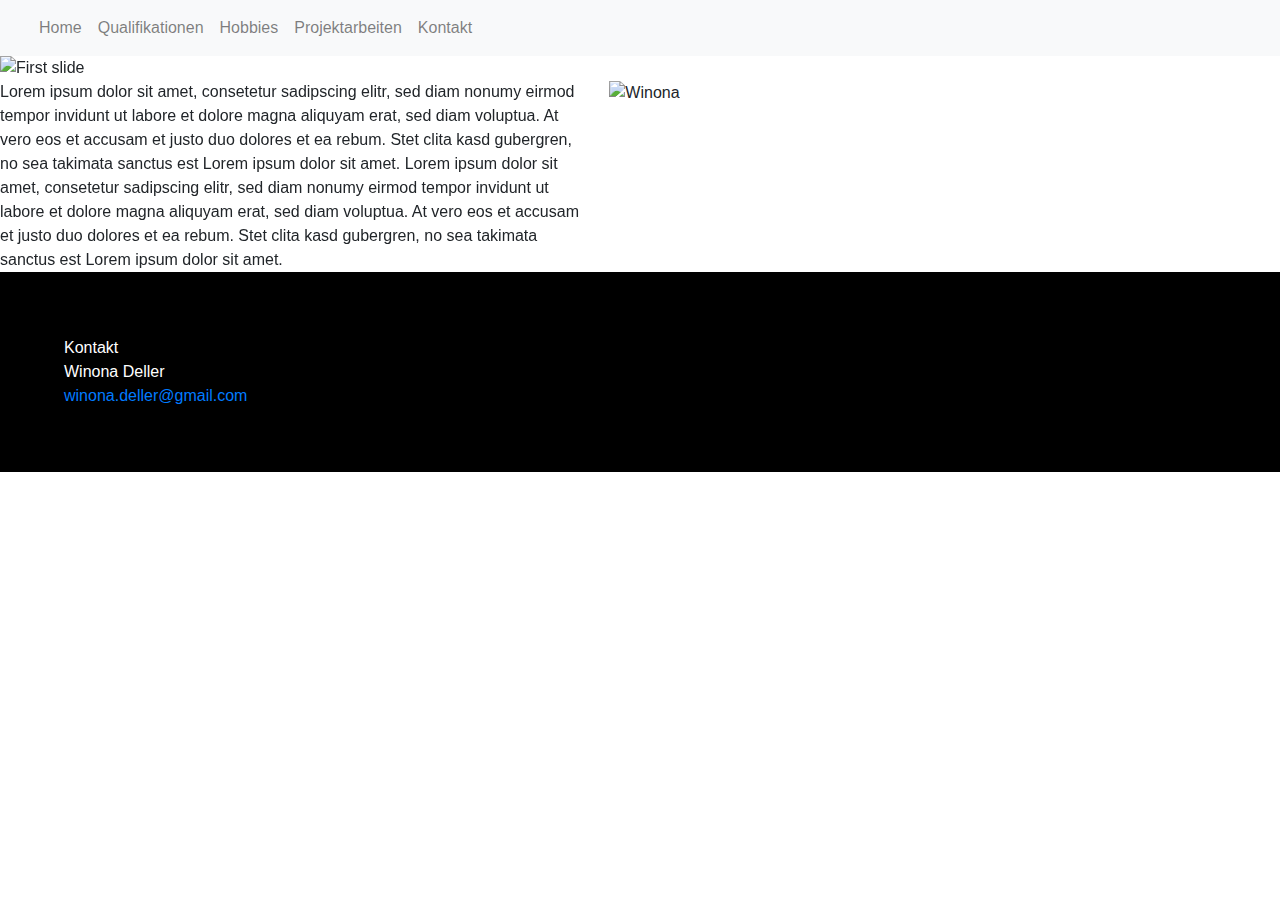
==== Index.html @ 4af48ea9 "Add files via upload" ====
<!DOCTYPE html>
<html lang="en">
<head>

    <link href="https://cdn.jsdelivr.net/npm/bootstrap@5.2.0-beta1/dist/css/bootstrap.min.css" rel="stylesheet" integrity="sha384-0evHe/X+R7YkIZDRvuzKMRqM+OrBnVFBL6DOitfPri4tjfHxaWutUpFmBp4vmVor" crossorigin="anonymous">    <meta charset="UTF-8">
    <link rel="stylesheet" href="Stylesheet.css">
    <title>Home</title>
</head>
<header>
    <nav class="navbar navbar-expand-lg navbar-light bg-light">
        <div class="container-fluid">
            <button class="navbar-toggler" type="button" data-bs-toggle="collapse" data-bs-target="#navbarNav" aria-controls="navbarNav" aria-expanded="false" aria-label="Toggle navigation">
                <span class="navbar-toggler-icon"></span>
            </button>
            <div class="collapse navbar-collapse" id="navbarNav">
                <ul class="navbar-nav">
                    <li class="nav-item">
                        <a class="nav-link" href="Index.html">Home</a>
                    </li>
                    <li class="nav-item">
                        <a class="nav-link" href="Qualifikationen.html">Qualifikationen</a>
                    </li>
                    <li class="nav-item">
                        <a class="nav-link" href="Hobbies.html">Hobbies</a>
                    </li>
                    <li class="nav-item">
                        <a class="nav-link" href="Projektarbeiten.html">Projektarbeiten</a>
                    </li>
                    <li class="nav-item">
                        <a class="nav-link" href="Kontakt.html">Kontakt</a>
                    </li>
                </ul>
            </div>
        </div>
    </nav>
</header>

<body>

<link rel="stylesheet" href="https://maxcdn.bootstrapcdn.com/bootstrap/4.0.0/css/bootstrap.min.css" integrity="sha384-Gn5384xqQ1aoWXA+058RXPxPg6fy4IWvTNh0E263XmFcJlSAwiGgFAW/dAiS6JXm" crossorigin="anonymous">

<script src="https://code.jquery.com/jquery-3.2.1.slim.min.js" integrity="sha384-KJ3o2DKtIkvYIK3UENzmM7KCkRr/rE9/Qpg6aAZGJwFDMVNA/GpGFF93hXpG5KkN" crossorigin="anonymous"></script>
<script src="https://cdnjs.cloudflare.com/ajax/libs/popper.js/1.12.9/umd/popper.min.js" integrity="sha384-ApNbgh9B+Y1QKtv3Rn7W3mgPxhU9K/ScQsAP7hUibX39j7fakFPskvXusvfa0b4Q" crossorigin="anonymous"></script>
<script src="https://maxcdn.bootstrapcdn.com/bootstrap/4.0.0/js/bootstrap.min.js" integrity="sha384-JZR6Spejh4U02d8jOt6vLEHfe/JQGiRRSQQxSfFWpi1MquVdAyjUar5+76PVCmYl" crossorigin="anonymous"></script>
<link rel="stylesheet" href="Stylesheet.css">


<div id="carouselExampleIndicators" class="carousel slide" data-ride="carousel">

    <div class="carousel-inner">
        <div class="carousel-item active">
            <img class="d-block w-100" src="images/blue.jpg" alt="First slide">
            <div class="carousel-caption d-none d-md-block">
                <h5>Urban Photography</h5>
                <p>Model: @j.a.n.a.e.l.e.n.a</p>
            </div>
        </div>
        <div class="carousel-item">
            <img class="d-block w-100" src="images/clock.jpg" alt="Second slide">
            <div class="carousel-caption d-none d-md-block">
                <h5>Urban Photography</h5>
                <p>Reithalle - Bern</p>
            </div>
        </div>
        <div class="carousel-item">
            <img class="d-block w-100" src="images/green.jpg" alt="Third slide">
            <div class="carousel-caption d-none d-md-block">
                <h5>Urban Photography</h5>
                <p>Menschenmenge - Shopville</p>
            </div>
        </div>
        <a class="carousel-control-prev" href="#carouselExampleIndicators" role="button" data-slide="prev">
            <span class="carousel-control-prev-icon" aria-hidden="true"></span>
            <span class="sr-only">Previous</span>
        </a>
        <a class="carousel-control-next" href="#carouselExampleIndicators" role="button" data-slide="next">
            <span class="carousel-control-next-icon" aria-hidden="true"></span>
            <span class="sr-only">Next</span>
        </a>
    </div>

    <div class="container">
        <div class="row">
            <div class="col-8">Lorem ipsum dolor sit amet, consetetur sadipscing elitr, sed diam nonumy eirmod tempor invidunt ut labore et dolore magna aliquyam erat, sed diam voluptua. At vero eos et accusam et justo duo dolores et ea rebum. Stet clita kasd gubergren, no sea takimata sanctus est Lorem ipsum dolor sit amet. Lorem ipsum dolor sit amet, consetetur sadipscing elitr, sed diam nonumy eirmod tempor invidunt ut labore et dolore magna aliquyam erat, sed diam voluptua. At vero eos et accusam et justo duo dolores et ea rebum. Stet clita kasd gubergren, no sea takimata sanctus est Lorem ipsum dolor sit amet.</div>
            <div class="col-4"><img src="images/winona.jpg" alt="Winona">
            </div>
        </div>
    </div>

</body>

<footer> Kontakt <br> Winona Deller <br> <a href="winona.deller@gmail.com"> winona.deller@gmail.com</a>  </footer>

</html>
---- Stylesheet.css ----
.nav {

    font-family: Arial;
    font-size: 150%;
    background-color: white;
    z-index: 999999;
    margin: 0%;
    position: fixed;


}

.nav a {
    color: gray;
    padding: 15px 15px;
    text-decoration: white;
    z-index: 99999;
}

.nav a.active {
    background-color: black;
    color: white;
    z-index: 9999;
}

.container {
    margin-left: -2%;
    margin-right: -1%;
    z-index: 1;
}


* {
    box-sizing: border-box;
}

.column-boarder {
  padding: 10%;
    padding-top: 50%;
    padding-bottom: 50%;


    z-index: 99999;
}

.container {
    display: flex;
    padding: 10%;
    margin: -10%;
}

.col {
 float: right
}

.row {

}


.col-8 {
    max-height: 60%;
}

.col-4 {
    max-height: 60%;
}

/* Create three equal columns that floats next to each other */
.column {
    float: left;
    width: 33.33%;
    padding: 2%;


}

/* Clear floats after the columns */
.row:after {
    display: table;
    clear: both;

}

/* Responsive layout - makes the three columns stack on top of each other instead of next to each other */
@media screen and (max-width: 600px) {
    .column {
        width: 100%;
    }
}


footer {
    color: white;
    background-color: black;
    padding: 5%;
}
---- Stylesheet.css ----
.nav {

    font-family: Arial;
    font-size: 150%;
    background-color: white;
    z-index: 999999;
    margin: 0%;
    position: fixed;


}

.nav a {
    color: gray;
    padding: 15px 15px;
    text-decoration: white;
    z-index: 99999;
}

.nav a.active {
    background-color: black;
    color: white;
    z-index: 9999;
}

.container {
    margin-left: -2%;
    margin-right: -1%;
    z-index: 1;
}


* {
    box-sizing: border-box;
}

.column-boarder {
  padding: 10%;
    padding-top: 50%;
    padding-bottom: 50%;


    z-index: 99999;
}

.container {
    display: flex;
    padding: 10%;
    margin: -10%;
}

.col {
 float: right
}

.row {

}


.col-8 {
    max-height: 60%;
}

.col-4 {
    max-height: 60%;
}

/* Create three equal columns that floats next to each other */
.column {
    float: left;
    width: 33.33%;
    padding: 2%;


}

/* Clear floats after the columns */
.row:after {
    display: table;
    clear: both;

}

/* Responsive layout - makes the three columns stack on top of each other instead of next to each other */
@media screen and (max-width: 600px) {
    .column {
        width: 100%;
    }
}


footer {
    color: white;
    background-color: black;
    padding: 5%;
}
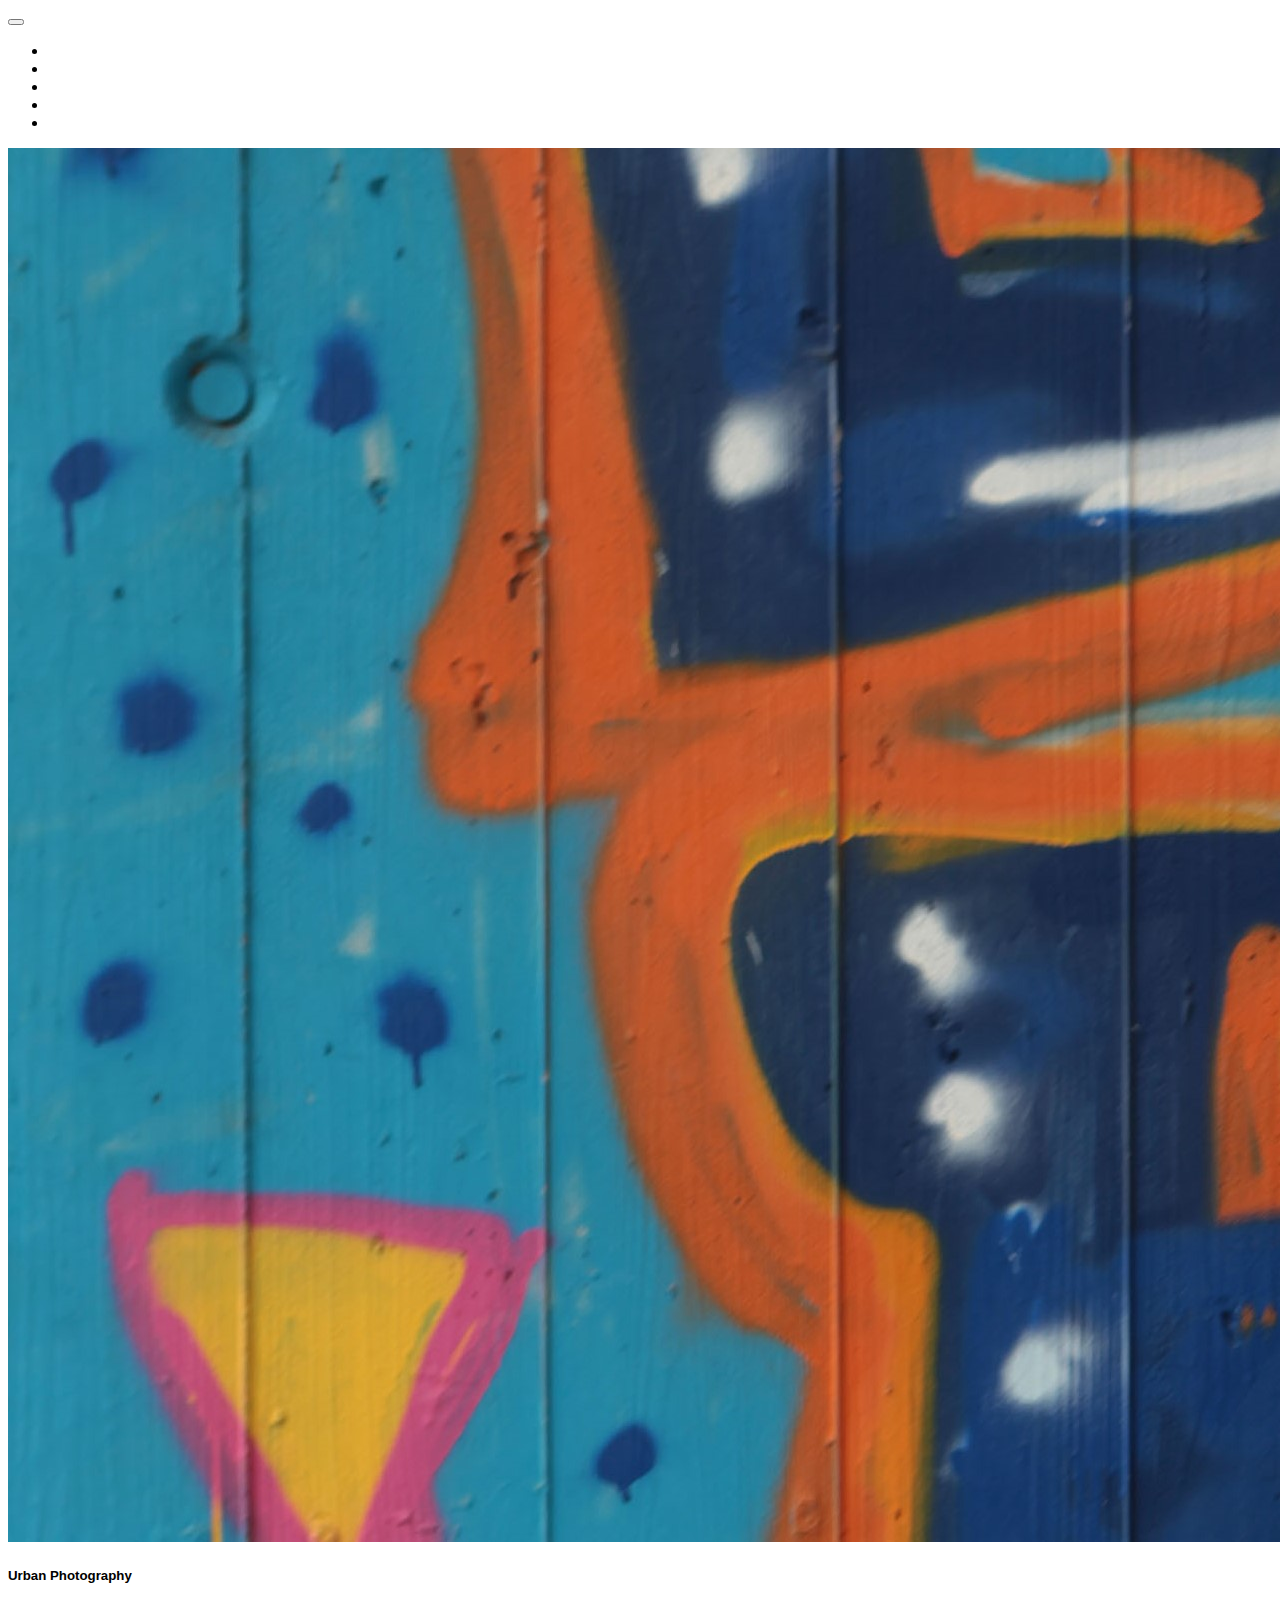
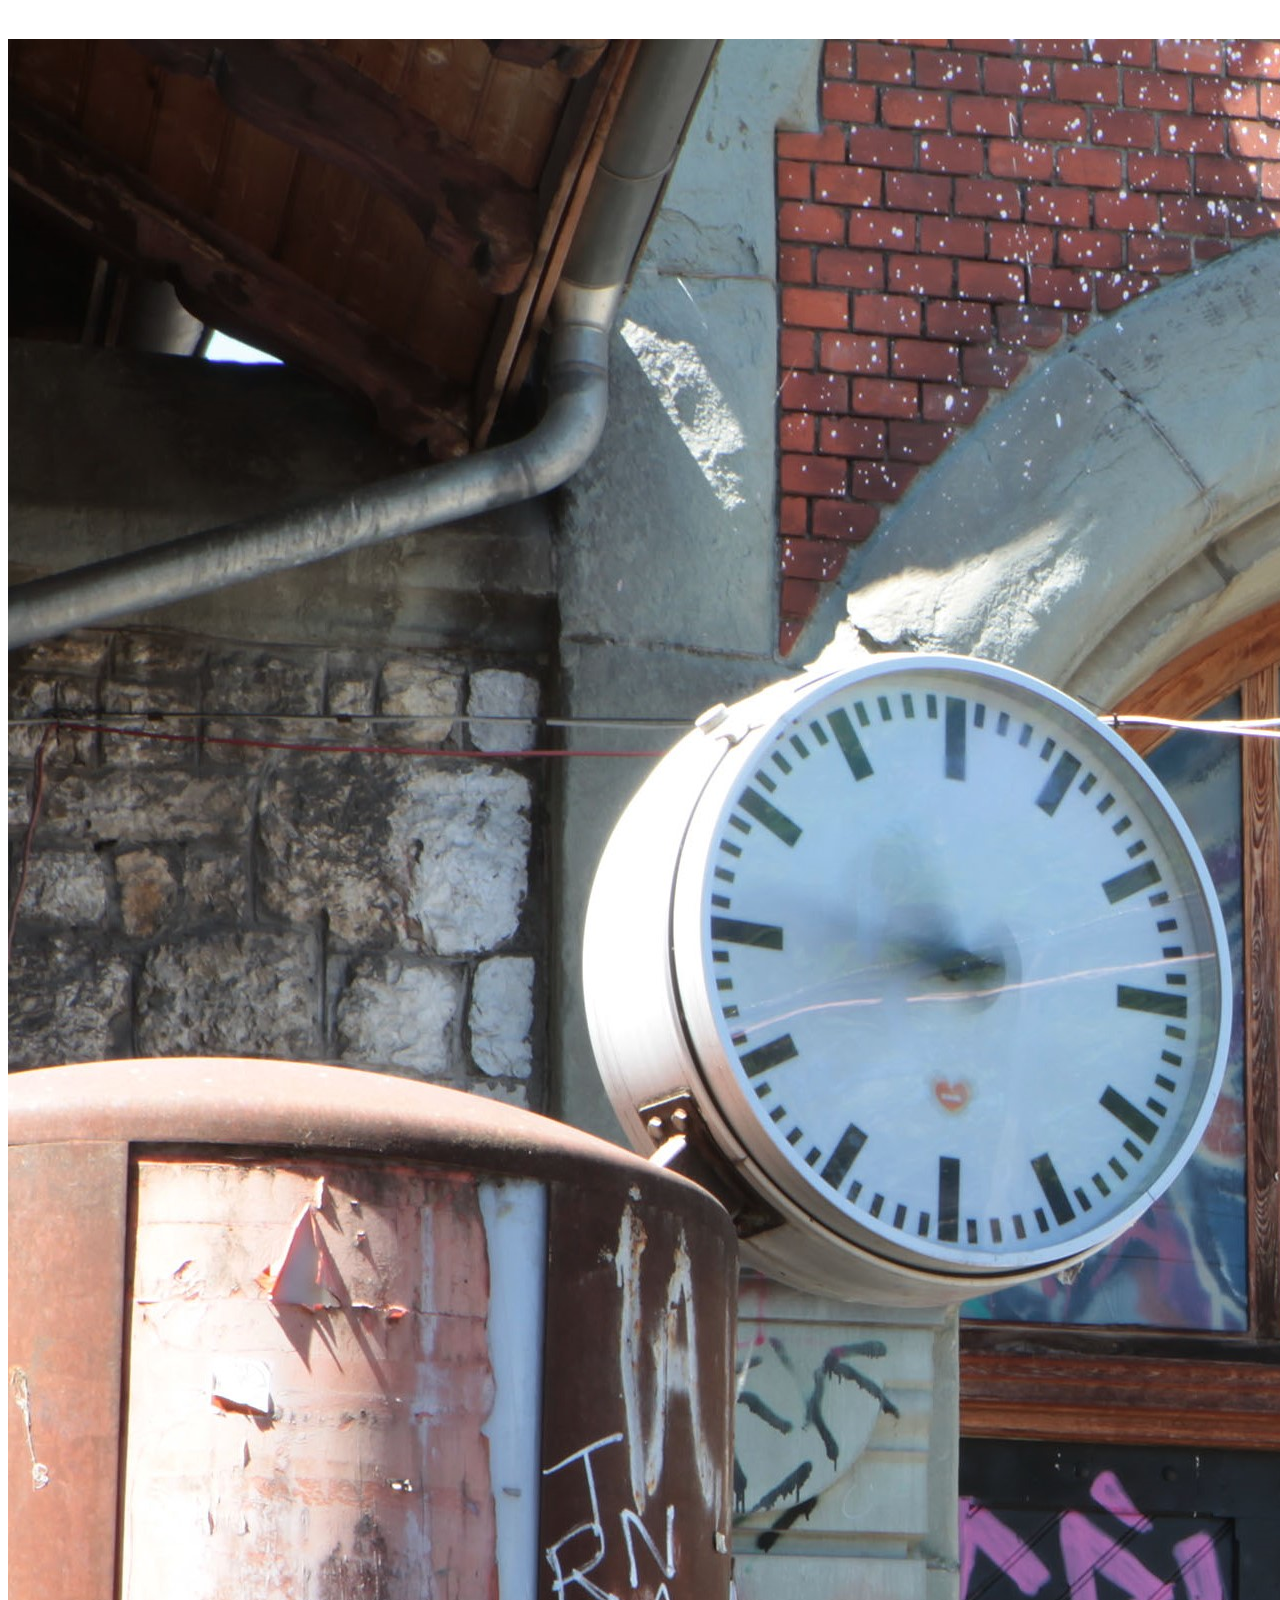
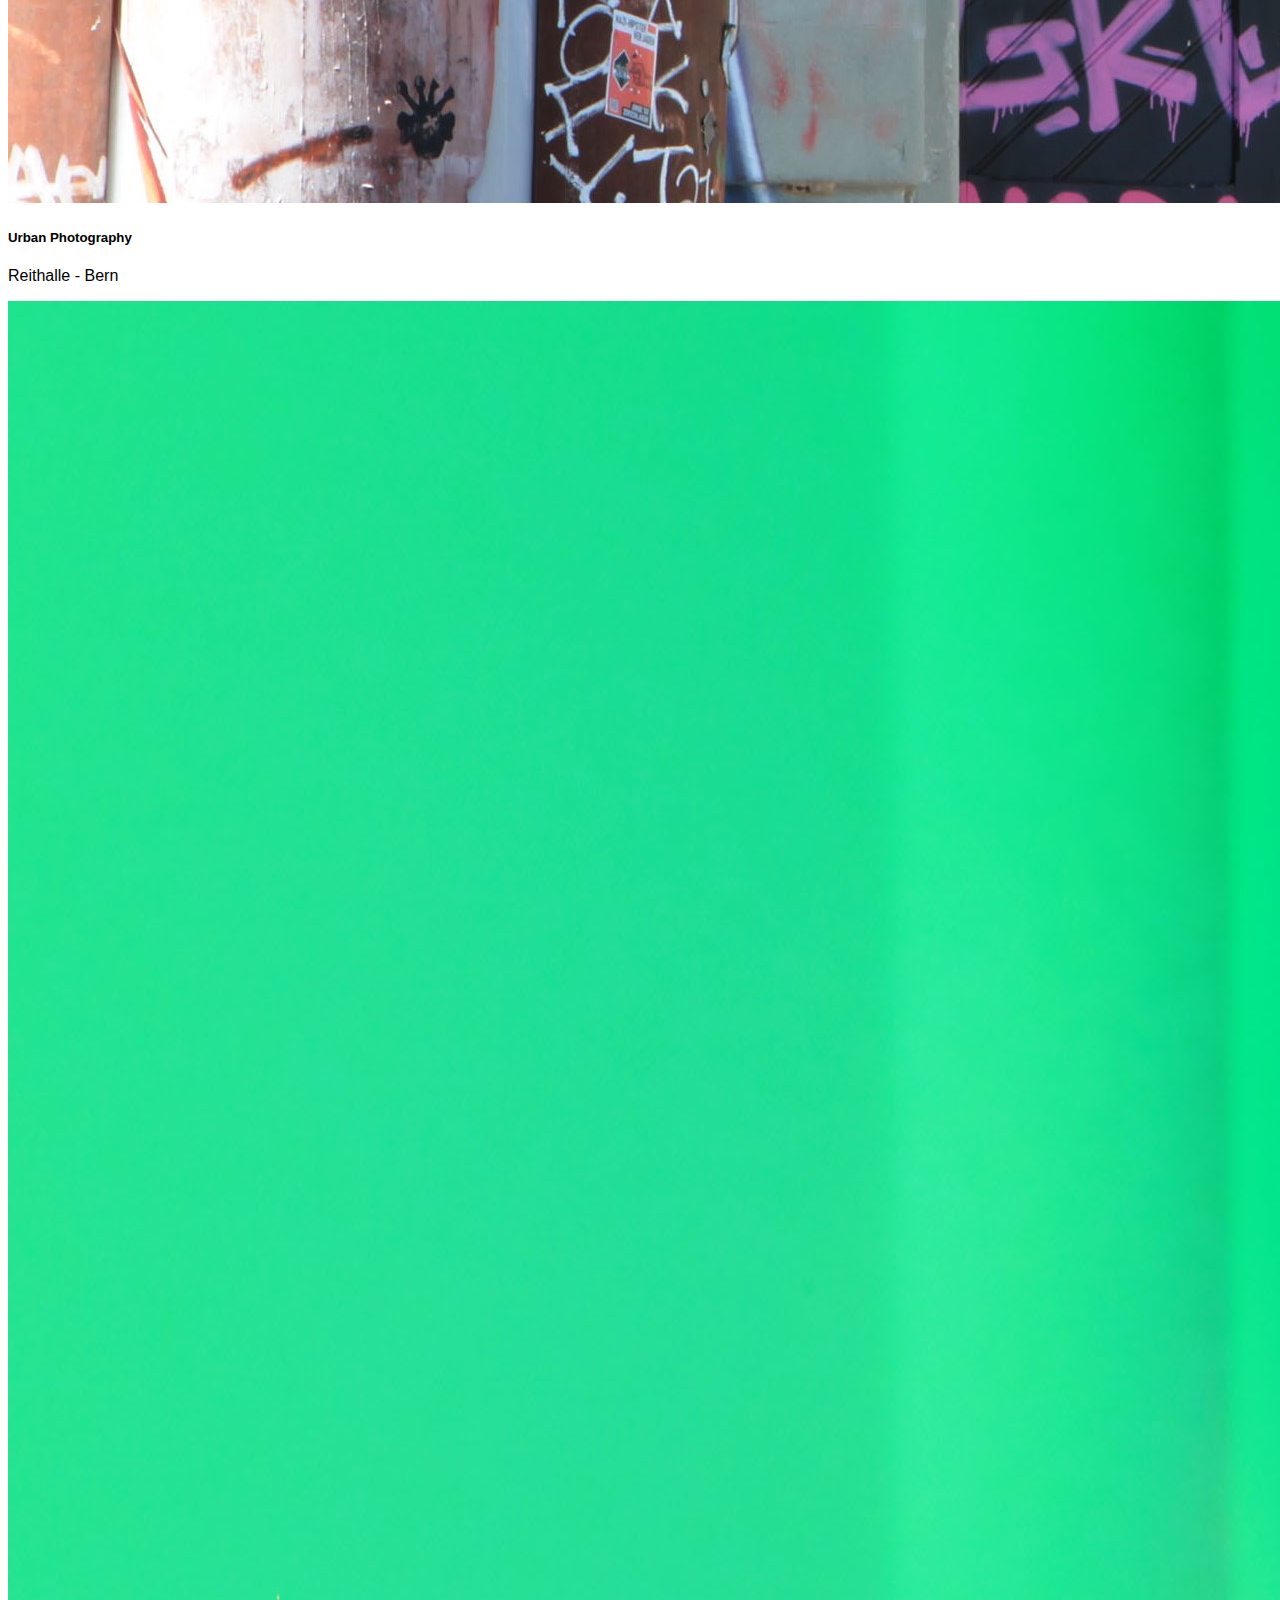
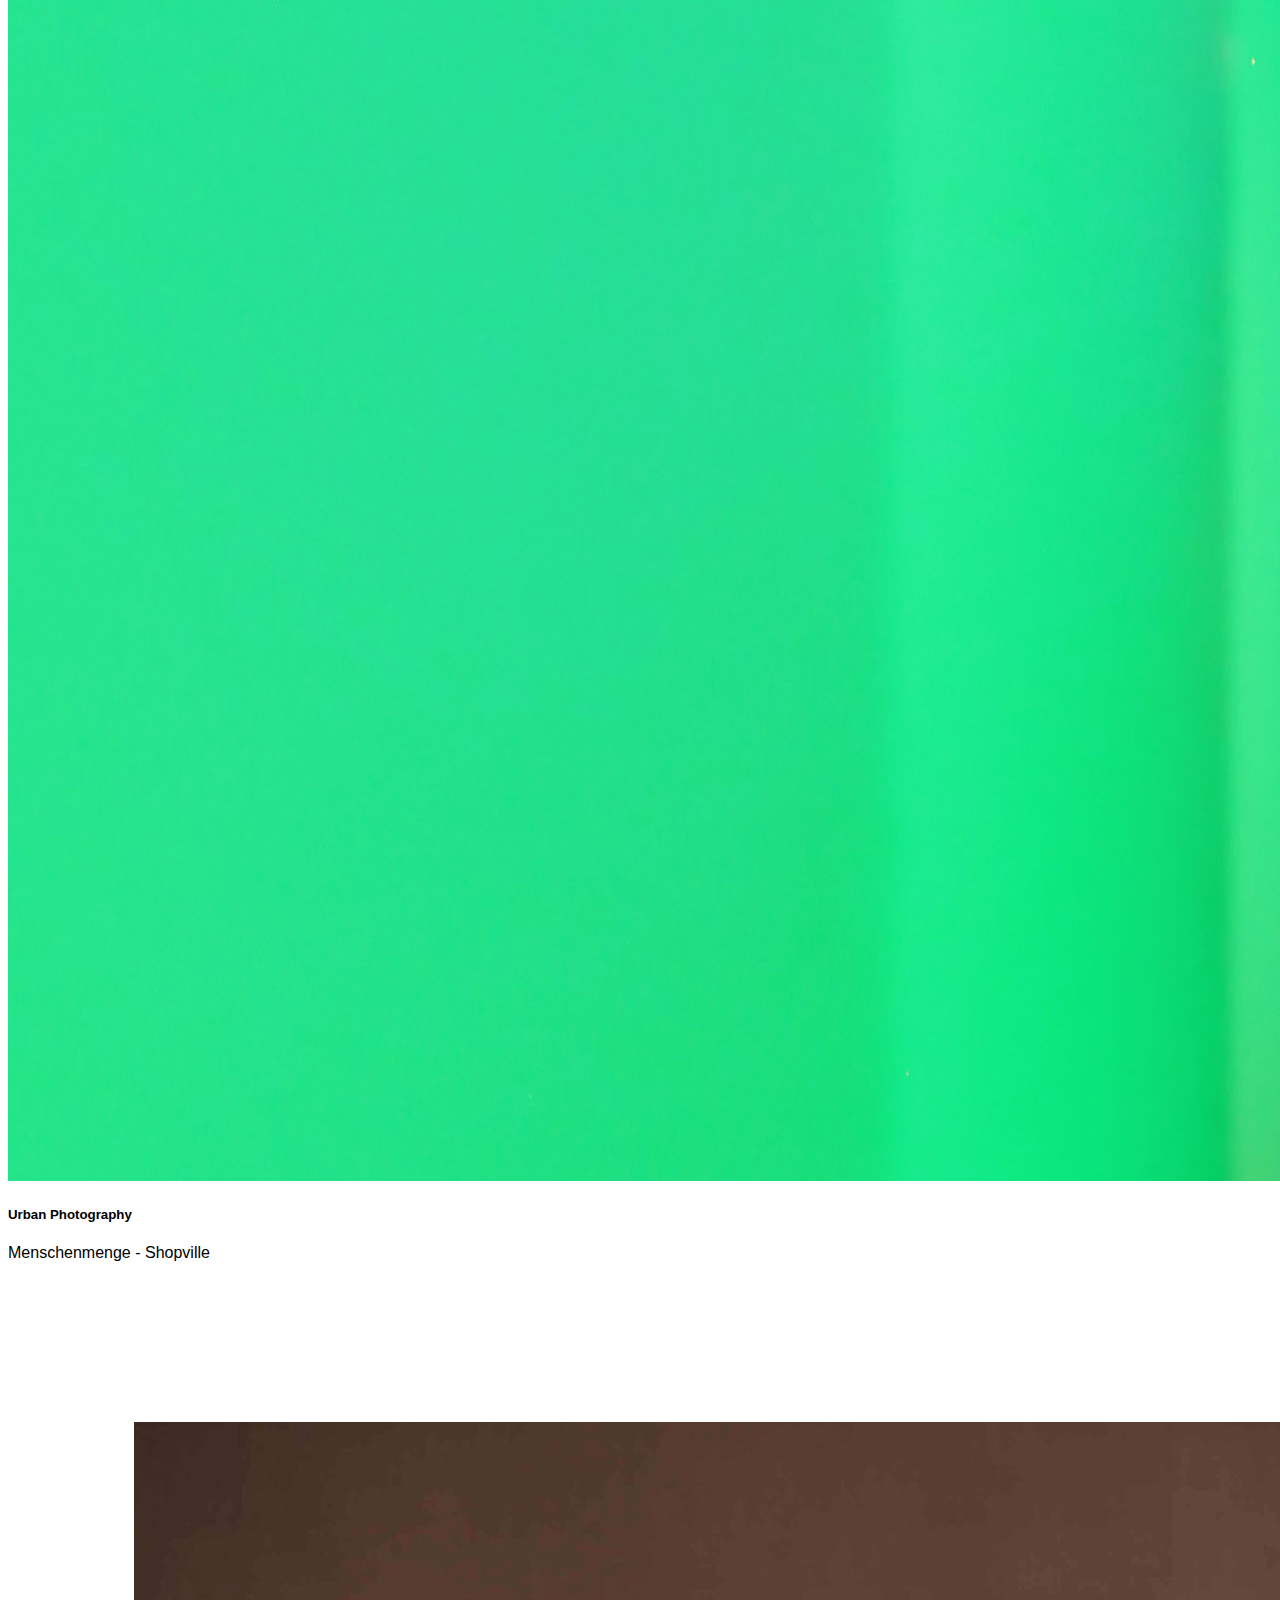
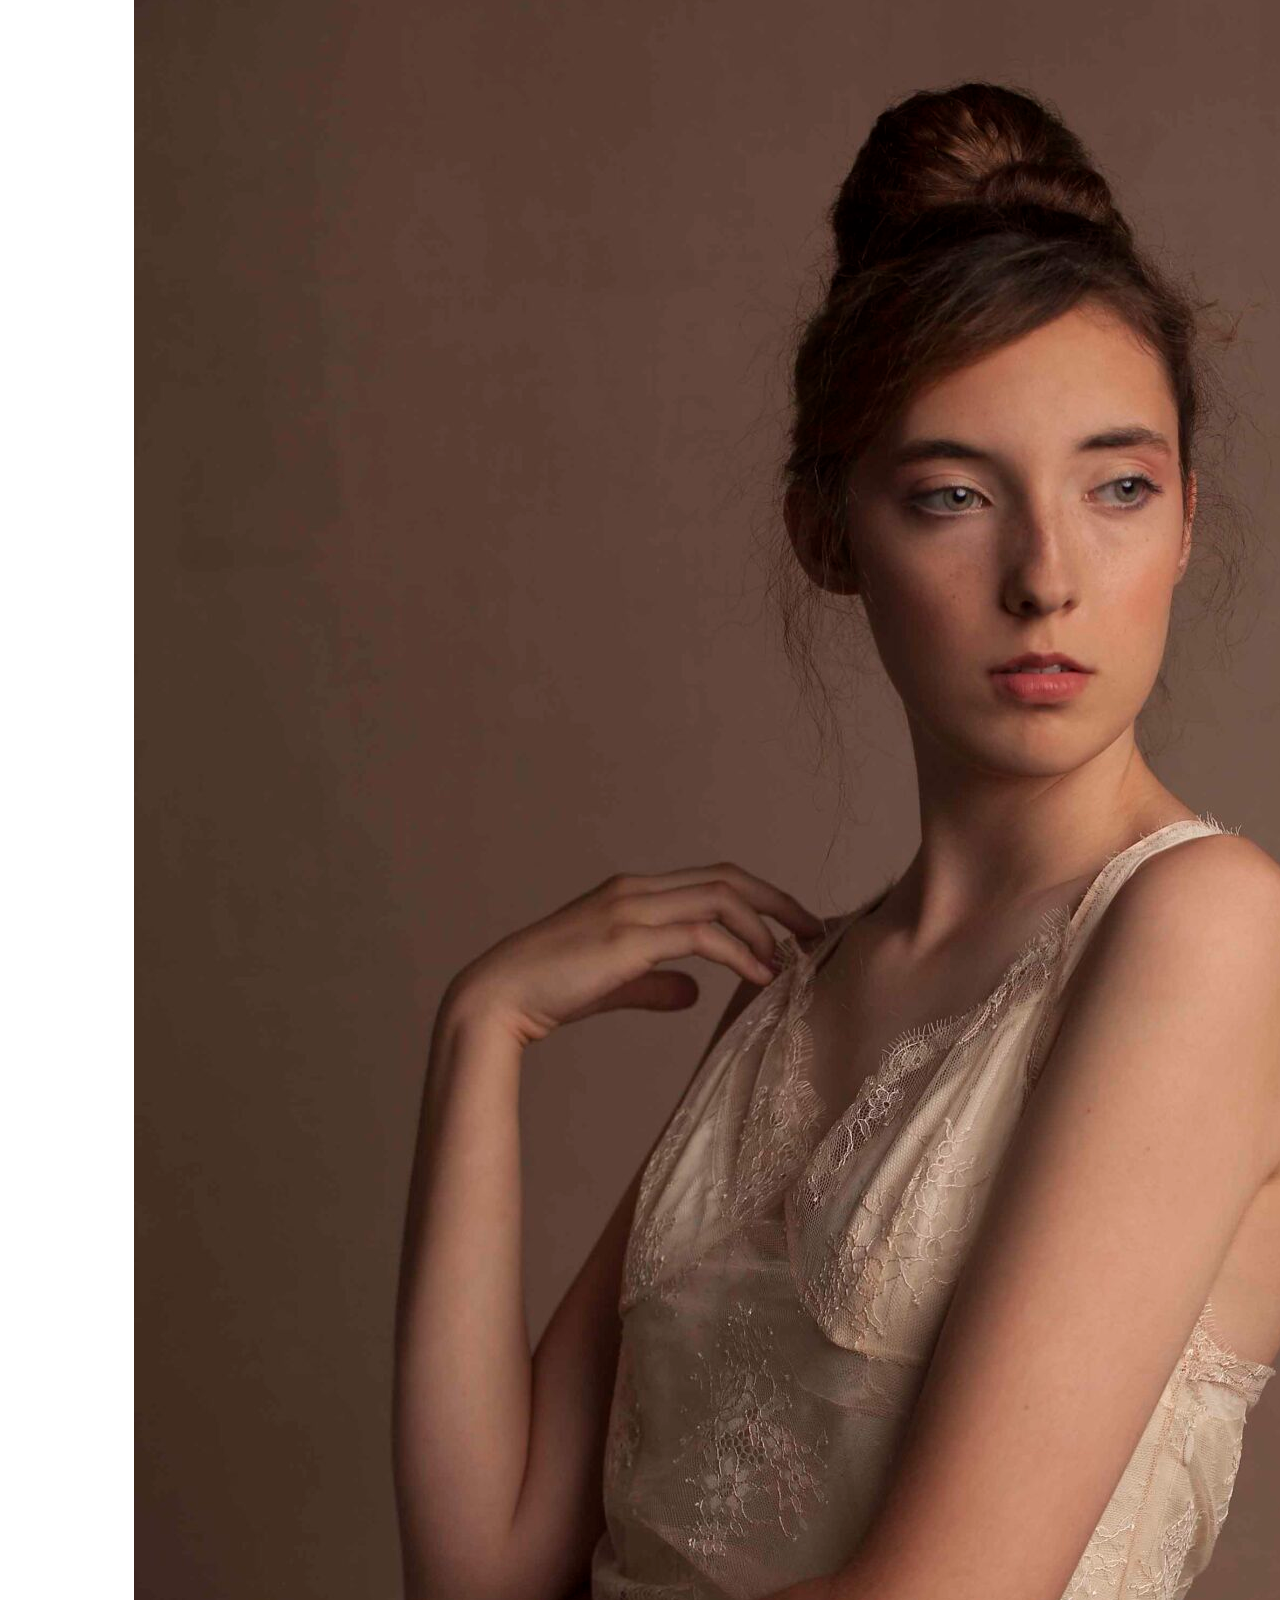
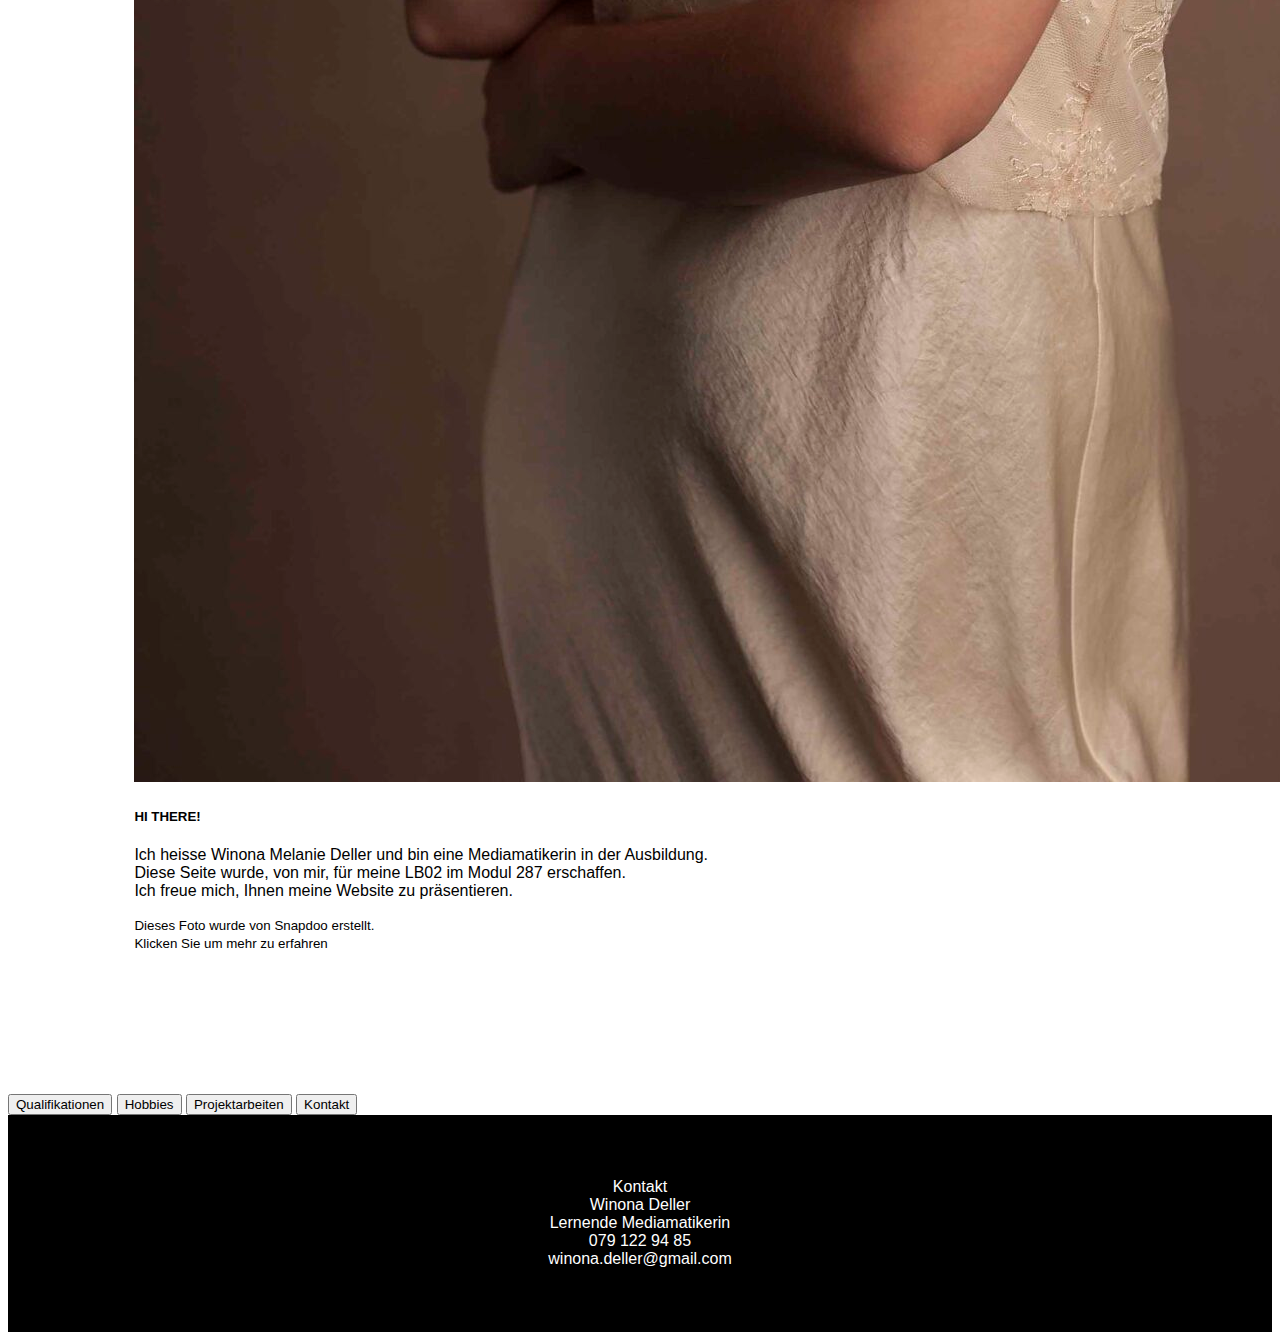
==== commit 25bf9475: "Add files via upload" ====
--- a/Index.html
+++ b/Index.html
@@ -37,12 +37,6 @@
 
 <body>
 
-<link rel="stylesheet" href="https://maxcdn.bootstrapcdn.com/bootstrap/4.0.0/css/bootstrap.min.css" integrity="sha384-Gn5384xqQ1aoWXA+058RXPxPg6fy4IWvTNh0E263XmFcJlSAwiGgFAW/dAiS6JXm" crossorigin="anonymous">
-
-<script src="https://code.jquery.com/jquery-3.2.1.slim.min.js" integrity="sha384-KJ3o2DKtIkvYIK3UENzmM7KCkRr/rE9/Qpg6aAZGJwFDMVNA/GpGFF93hXpG5KkN" crossorigin="anonymous"></script>
-<script src="https://cdnjs.cloudflare.com/ajax/libs/popper.js/1.12.9/umd/popper.min.js" integrity="sha384-ApNbgh9B+Y1QKtv3Rn7W3mgPxhU9K/ScQsAP7hUibX39j7fakFPskvXusvfa0b4Q" crossorigin="anonymous"></script>
-<script src="https://maxcdn.bootstrapcdn.com/bootstrap/4.0.0/js/bootstrap.min.js" integrity="sha384-JZR6Spejh4U02d8jOt6vLEHfe/JQGiRRSQQxSfFWpi1MquVdAyjUar5+76PVCmYl" crossorigin="anonymous"></script>
-<link rel="stylesheet" href="Stylesheet.css">
 
 
 <div id="carouselExampleIndicators" class="carousel slide" data-ride="carousel">
@@ -52,7 +46,7 @@
             <img class="d-block w-100" src="images/blue.jpg" alt="First slide">
             <div class="carousel-caption d-none d-md-block">
                 <h5>Urban Photography</h5>
-                <p>Model: @j.a.n.a.e.l.e.n.a</p>
+                <p><a href="https://www.instagram.com/j.a.n.a.e.l.e.n.a/">Model: Jana Bally</a></p>
             </div>
         </div>
         <div class="carousel-item">
@@ -79,16 +73,42 @@
         </a>
     </div>
 
-    <div class="container">
-        <div class="row">
-            <div class="col-8">Lorem ipsum dolor sit amet, consetetur sadipscing elitr, sed diam nonumy eirmod tempor invidunt ut labore et dolore magna aliquyam erat, sed diam voluptua. At vero eos et accusam et justo duo dolores et ea rebum. Stet clita kasd gubergren, no sea takimata sanctus est Lorem ipsum dolor sit amet. Lorem ipsum dolor sit amet, consetetur sadipscing elitr, sed diam nonumy eirmod tempor invidunt ut labore et dolore magna aliquyam erat, sed diam voluptua. At vero eos et accusam et justo duo dolores et ea rebum. Stet clita kasd gubergren, no sea takimata sanctus est Lorem ipsum dolor sit amet.</div>
-            <div class="col-4"><img src="images/winona.jpg" alt="Winona">
+</div>
+
+<div class="card mb-3" style="max-width: 2000px;padding: 10%">
+    <div class="row g-0">
+        <div class="col-md-4">
+            <a href="https://bilddesign.ch/"><img  src="images/winona.jpg" class="img-fluid rounded-start" alt="winona"></a>
+        </div>
+        <div class="col-md-8">
+            <div class="card-body">
+                <h5 class="card-title">HI THERE!</h5>
+                <p class="card-text">Ich heisse Winona Melanie Deller und bin eine Mediamatikerin in der Ausbildung. <br> Diese Seite wurde, von mir, für meine LB02 im Modul 287 erschaffen. <br> Ich freue mich, Ihnen meine Website zu präsentieren.</p>
+                <p class="card-text"><small class="text-muted">Dieses Foto wurde von Snapdoo erstellt. <br> Klicken Sie um mehr zu erfahren</small></p>
             </div>
         </div>
     </div>
+</div>
+
+
+    <div class="d-grid gap-2">
+        <a class="btn btn-light" href="Qualifikationen.html"><button class="btn btn-light" type="button">Qualifikationen</button></a>
+        <a class="btn btn-light" href="Hobbies.html"><button class="btn btn-light" type="button">Hobbies</button></a>
+        <a class="btn btn-light" href="Projektarbeiten.html"><button class="btn btn-light" type="button">Projektarbeiten</button></a>
+        <a class="btn btn-light" href="Kontakt.html"><button class="btn btn-light" type="button">Kontakt</button></a>
+    </div>
+
 
 </body>
 
-<footer> Kontakt <br> Winona Deller <br> <a href="winona.deller@gmail.com"> winona.deller@gmail.com</a>  </footer>
+<footer>
+    Kontakt
+    <br> Winona Deller
+    <br> Lernende Mediamatikerin
+    <br> 079 122 94 85
+    <br> <a href="winona.deller@gmail.com"> winona.deller@gmail.com</a>
+
+
+</footer>
 
 </html>--- a/Stylesheet.css
+++ b/Stylesheet.css
@@ -1,28 +1,30 @@
+body {
+    font-family: Arial;
+}
 
+a {
+    color: white;
+    text-decoration: none;
+}
 
 .nav {
 
     font-family: Arial;
     font-size: 150%;
-    background-color: white;
-    z-index: 999999;
+    background-color: black;
     margin: 0%;
     position: fixed;
-
-
 }
 
 .nav a {
     color: gray;
     padding: 15px 15px;
     text-decoration: white;
-    z-index: 99999;
 }
 
 .nav a.active {
     background-color: black;
     color: white;
-    z-index: 9999;
 }
 
 .container {
@@ -37,26 +39,32 @@
 }
 
 .column-boarder {
-  padding: 10%;
-    padding-top: 50%;
-    padding-bottom: 50%;
-
-
-    z-index: 99999;
+padding: 7%;
+    margin-bottom: 35%;
 }
 
 .container {
     display: flex;
     padding: 10%;
-    margin: -10%;
 }
+
+.containerH {
+    display: flex;
+
+}
+
+.Winona {
+    height: 10%;
+
+}
+
 
 .col {
  float: right
 }
 
 .row {
-
+;
 }
 
 
@@ -84,11 +92,20 @@
 
 }
 
-/* Responsive layout - makes the three columns stack on top of each other instead of next to each other */
-@media screen and (max-width: 600px) {
-    .column {
-        width: 100%;
-    }
+.Hobbies {
+    display: flex;
+    left: 20%;
+    top: 2%%;
+}
+
+.Kontakt {
+    padding-left: 10%;
+    padding-right: 10%;
+    padding-top: 20%;
+    padding-bottom: 20%;
+    background-image:url("images/jana.jpg");
+   background-size: cover;
+    color: white;
 }
 
 
@@ -96,6 +113,8 @@
     color: white;
     background-color: black;
     padding: 5%;
+    text-align: center;
+
+
 }
 
-
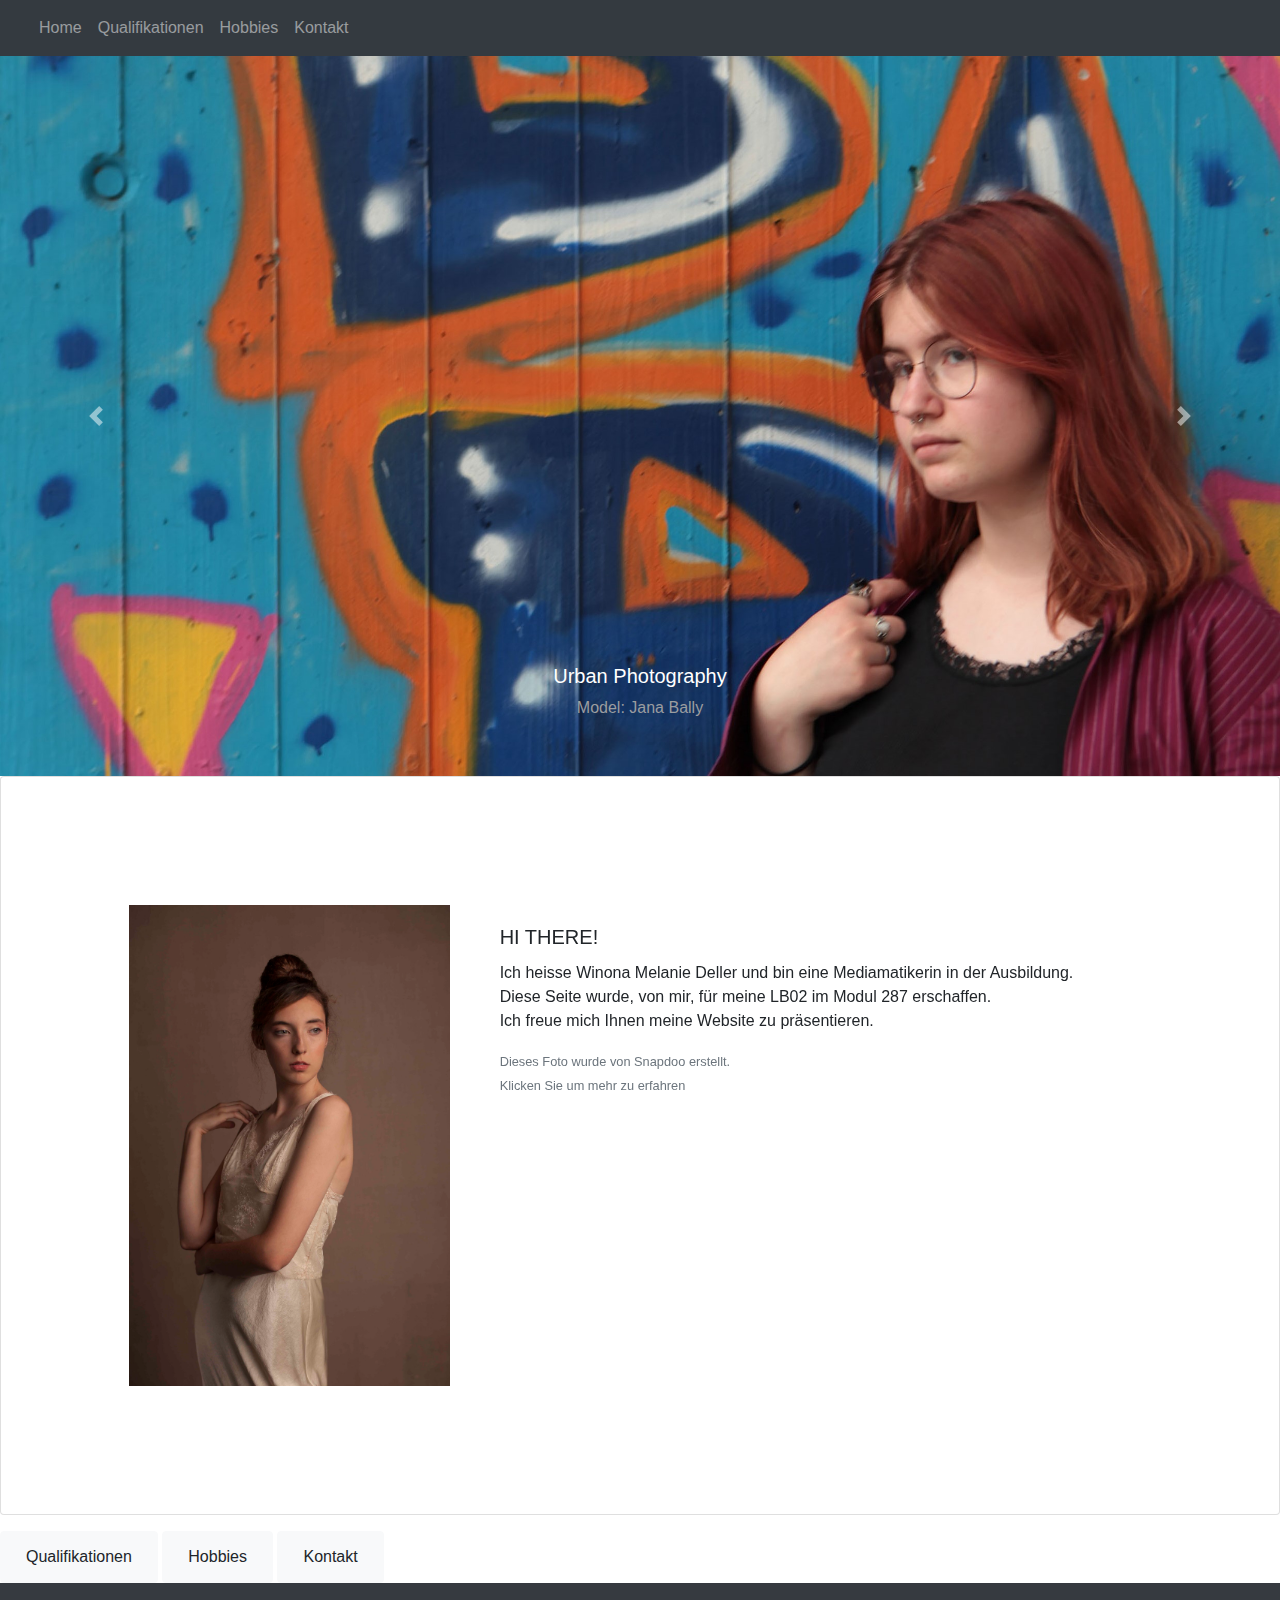
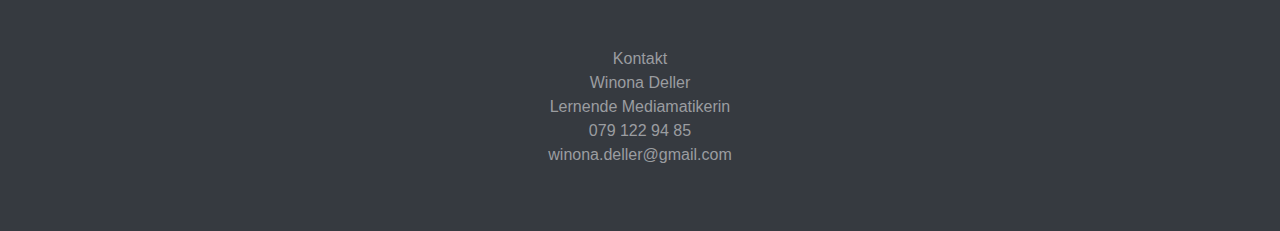
==== commit 231f797b: "Add files via upload" ====
--- a/Index.html
+++ b/Index.html
@@ -7,7 +7,15 @@
     <title>Home</title>
 </head>
 <header>
-    <nav class="navbar navbar-expand-lg navbar-light bg-light">
+
+    <link rel="stylesheet" href="https://maxcdn.bootstrapcdn.com/bootstrap/4.0.0/css/bootstrap.min.css" integrity="sha384-Gn5384xqQ1aoWXA+058RXPxPg6fy4IWvTNh0E263XmFcJlSAwiGgFAW/dAiS6JXm" crossorigin="anonymous">
+
+    <script src="https://code.jquery.com/jquery-3.2.1.slim.min.js" integrity="sha384-KJ3o2DKtIkvYIK3UENzmM7KCkRr/rE9/Qpg6aAZGJwFDMVNA/GpGFF93hXpG5KkN" crossorigin="anonymous"></script>
+    <script src="https://cdnjs.cloudflare.com/ajax/libs/popper.js/1.12.9/umd/popper.min.js" integrity="sha384-ApNbgh9B+Y1QKtv3Rn7W3mgPxhU9K/ScQsAP7hUibX39j7fakFPskvXusvfa0b4Q" crossorigin="anonymous"></script>
+    <script src="https://maxcdn.bootstrapcdn.com/bootstrap/4.0.0/js/bootstrap.min.js" integrity="sha384-JZR6Spejh4U02d8jOt6vLEHfe/JQGiRRSQQxSfFWpi1MquVdAyjUar5+76PVCmYl" crossorigin="anonymous"></script>
+
+
+    <nav class="navbar navbar-expand-lg navbar-dark bg-dark">
         <div class="container-fluid">
             <button class="navbar-toggler" type="button" data-bs-toggle="collapse" data-bs-target="#navbarNav" aria-controls="navbarNav" aria-expanded="false" aria-label="Toggle navigation">
                 <span class="navbar-toggler-icon"></span>
@@ -22,9 +30,6 @@
                     </li>
                     <li class="nav-item">
                         <a class="nav-link" href="Hobbies.html">Hobbies</a>
-                    </li>
-                    <li class="nav-item">
-                        <a class="nav-link" href="Projektarbeiten.html">Projektarbeiten</a>
                     </li>
                     <li class="nav-item">
                         <a class="nav-link" href="Kontakt.html">Kontakt</a>
@@ -83,7 +88,7 @@
         <div class="col-md-8">
             <div class="card-body">
                 <h5 class="card-title">HI THERE!</h5>
-                <p class="card-text">Ich heisse Winona Melanie Deller und bin eine Mediamatikerin in der Ausbildung. <br> Diese Seite wurde, von mir, für meine LB02 im Modul 287 erschaffen. <br> Ich freue mich, Ihnen meine Website zu präsentieren.</p>
+                <p class="card-text">Ich heisse Winona Melanie Deller und bin eine Mediamatikerin in der Ausbildung. <br> Diese Seite wurde, von mir, für meine LB02 im Modul 287 erschaffen. <br> Ich freue mich Ihnen meine Website zu präsentieren.</p>
                 <p class="card-text"><small class="text-muted">Dieses Foto wurde von Snapdoo erstellt. <br> Klicken Sie um mehr zu erfahren</small></p>
             </div>
         </div>
@@ -94,7 +99,6 @@
     <div class="d-grid gap-2">
         <a class="btn btn-light" href="Qualifikationen.html"><button class="btn btn-light" type="button">Qualifikationen</button></a>
         <a class="btn btn-light" href="Hobbies.html"><button class="btn btn-light" type="button">Hobbies</button></a>
-        <a class="btn btn-light" href="Projektarbeiten.html"><button class="btn btn-light" type="button">Projektarbeiten</button></a>
         <a class="btn btn-light" href="Kontakt.html"><button class="btn btn-light" type="button">Kontakt</button></a>
     </div>
 
--- a/Stylesheet.css
+++ b/Stylesheet.css
@@ -11,20 +11,14 @@
 
     font-family: Arial;
     font-size: 150%;
-    background-color: black;
     margin: 0%;
     position: fixed;
 }
 
 .nav a {
-    color: gray;
+    color: white;
     padding: 15px 15px;
     text-decoration: white;
-}
-
-.nav a.active {
-    background-color: black;
-    color: white;
 }
 
 .container {
@@ -33,14 +27,26 @@
     z-index: 1;
 }
 
+.navbar navbar-expand-lg navbar-light bg-dark {
+    color: white;
+}
+
+.nav-link {
+    color: white;
+}
 
 * {
     box-sizing: border-box;
 }
 
 .column-boarder {
-padding: 7%;
-    margin-bottom: 35%;
+    padding: 7%;
+    padding-bottom: 20%;
+    z-index: 99999;
+}
+
+.container-Quali {
+    padding-bottom: 100%;
 }
 
 .container {
@@ -95,7 +101,7 @@
 .Hobbies {
     display: flex;
     left: 20%;
-    top: 2%%;
+    top: 2%;
 }
 
 .Kontakt {
@@ -103,18 +109,23 @@
     padding-right: 10%;
     padding-top: 20%;
     padding-bottom: 20%;
-    background-image:url("images/jana.jpg");
+    background-image:url("images/lake.jpg");
    background-size: cover;
     color: white;
 }
 
+a:link {
+    color: #9B9DA0;
+    text-decoration: none;
+}
 
 footer {
-    color: white;
-    background-color: black;
+    color: #9B9DA0;
+    background-color:#363A40;
     padding: 5%;
     text-align: center;
+    z-index: 2;
+}
 
 
-}
 
